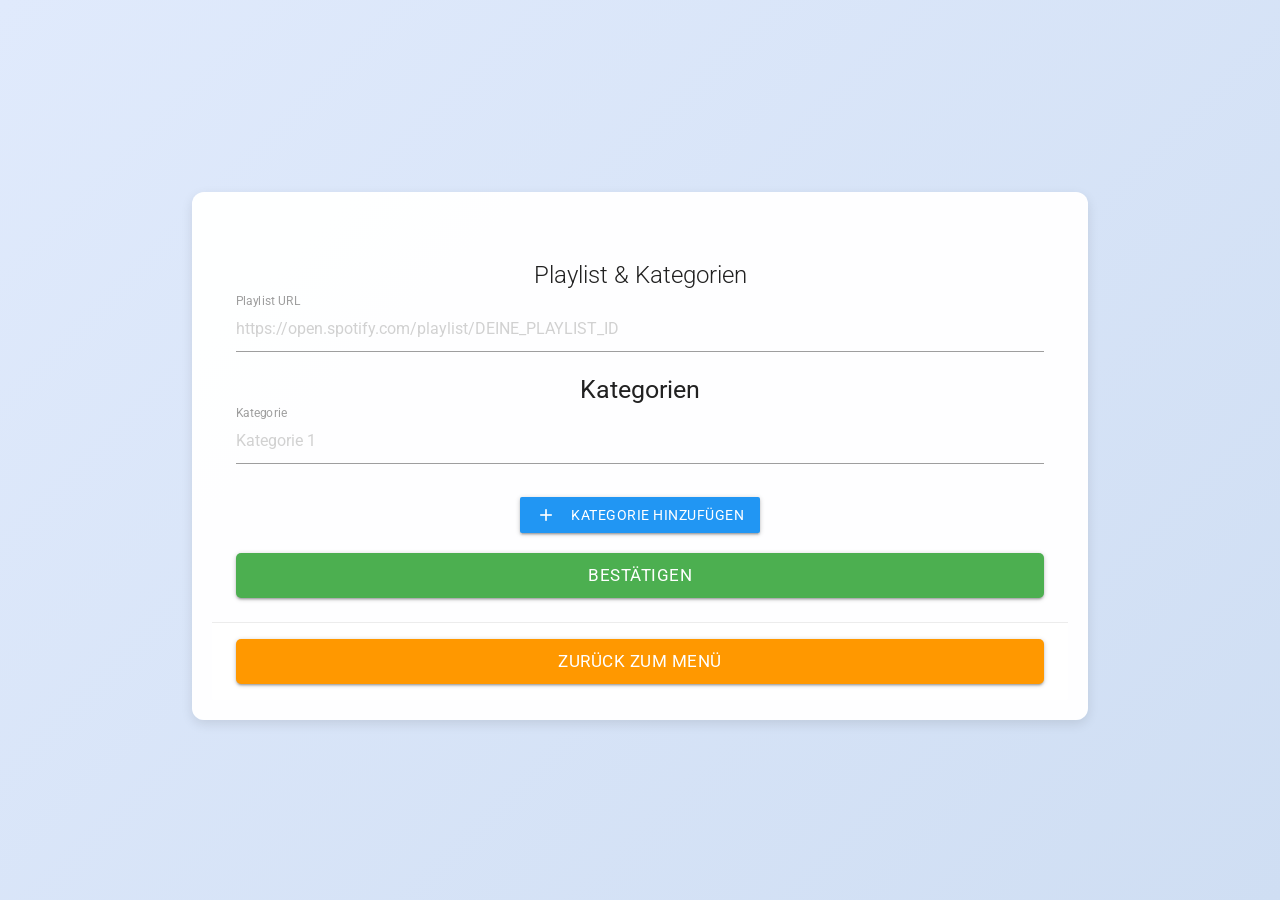
==== categories.html @ 72b9448c "Zusatzhtml categories" ====
<!DOCTYPE html>
<html lang="de">
<head>
  <meta charset="UTF-8">
  <meta name="viewport" content="width=device-width, initial-scale=1.0">
  <title>Kategorien & Playlist</title>
  <!-- Materialize CSS -->
  <link rel="stylesheet" href="https://cdnjs.cloudflare.com/ajax/libs/materialize/1.0.0/css/materialize.min.css">
  <!-- Google Fonts & Material Icons -->
  <link href="https://fonts.googleapis.com/css?family=Roboto:400,500,700" rel="stylesheet">
  <link href="https://fonts.googleapis.com/icon?family=Material+Icons" rel="stylesheet">
  <!-- Custom CSS -->
  <link rel="stylesheet" href="styles.css">
</head>
<body>
  <div class="container" style="margin-top:20px;">
    <div class="card z-depth-3 center-align fade-in">
      <div class="card-content">
        <h4 class="card-title">Playlist & Kategorien</h4>
        <div class="input-field">
          <input id="playlist-url" type="text" placeholder="https://open.spotify.com/playlist/DEINE_PLAYLIST_ID">
          <label for="playlist-url">Playlist URL</label>
        </div>
        <div id="categories-container">
          <h5>Kategorien</h5>
          <!-- Initial ein Kategorie-Eingabefeld -->
          <div class="input-field">
            <input class="category-input" type="text" placeholder="Kategorie 1">
            <label>Kategorie</label>
          </div>
        </div>
        <button id="add-category" class="btn waves-effect waves-light blue" style="margin-top:10px;">
          <i class="material-icons left">add</i> Kategorie hinzufügen
        </button>
        <button id="confirm-button" class="btn-large waves-effect waves-light green" style="margin-top:20px;">
          Bestätigen
        </button>
      </div>
      <div class="card-action">
        <a href="menu.html" class="btn-large waves-effect waves-light orange">Zurück zum Menü</a>
      </div>
    </div>
  </div>
  
  <!-- Materialize JS -->
  <script src="https://cdnjs.cloudflare.com/ajax/libs/materialize/1.0.0/js/materialize.min.js"></script>
  <script>
    document.addEventListener('DOMContentLoaded', () => {
      const addBtn = document.getElementById('add-category');
      addBtn.addEventListener('click', () => {
        const container = document.getElementById('categories-container');
        const div = document.createElement('div');
        div.className = 'input-field';
        div.innerHTML = '<input class="category-input" type="text" placeholder="Neue Kategorie"><label>Kategorie</label>';
        container.appendChild(div);
      });
      
      const confirmBtn = document.getElementById('confirm-button');
      confirmBtn.addEventListener('click', () => {
        const playlistUrl = document.getElementById('playlist-url').value.trim();
        if (!playlistUrl) {
          M.toast({ html: "Bitte Playlist URL eingeben", classes: "rounded", displayLength: 2000 });
          return;
        }
        localStorage.setItem('mobilePlaylistUrl', playlistUrl);
        const inputs = document.querySelectorAll('.category-input');
        let categories = [];
        inputs.forEach(input => {
          const value = input.value.trim();
          if (value) categories.push(value);
        });
        if (categories.length === 0) {
          M.toast({ html: "Bitte mindestens eine Kategorie eingeben", classes: "rounded", displayLength: 2000 });
          return;
        }
        localStorage.setItem('mobileCategories', JSON.stringify(categories));
        // Weiterleitung zur mobil.html
        window.location.href = 'mobil.html';
      });
    });
  </script>
</body>
</html>
---- styles.css ----
/* Global Styles */
body {
    font-family: 'Roboto', sans-serif;
    margin: 0;
    padding: 0;
    /* Leichter, spannender Farbverlauf – nicht zu kräftig */
    background: linear-gradient(135deg, #e0eafc, #cfdef3);
    height: 100vh;
    width: 100%;
    display: flex;
    flex-direction: column;
    align-items: center;
    justify-content: center;
    text-align: center;
    overflow: hidden; /* Kein Scrollen */
  }
  
  /* Player Area: Hier wird kein zusätzlicher Container mehr verwendet,
     stattdessen zentriert der Inhalt direkt */
  #player-area {
    width: 90%;
    max-width: 400px;
    margin: 20px auto;
  }
  
  /* Card (wird für den Player genutzt) */
  .card {
    background: rgba(255, 255, 255, 0.98);
    border-radius: 12px;
    box-shadow: 0 4px 12px rgba(0, 0, 0, 0.1);
    overflow: hidden;
    padding: 20px;
  }
  
  /* Button Large (für Scan-Next) */
  .btn-large {
    display: inline-flex;
    align-items: center;
    justify-content: center;
    gap: 8px;
    width: 100%;
    height: 45px;           /* feste Höhe */
    line-height: 45px;      /* sorgt dafür, dass der Text vertikal zentriert wird */
    padding: 0 20px;        /* horizontale Padding, vertikales Padding entfällt wegen der fixen Höhe */
    font-size: 1.1rem;
    background-color: #2196F3;
    color: #fff;
    border: none;
    border-radius: 5px;
    cursor: pointer;
    white-space: nowrap;
    box-sizing: border-box;
  }
  
  .btn-large:hover {
    background-color: #1976D2;
  }
  
  
  /* Reset Button: Fixiert in der Mitte am unteren Rand */
  .reset-btn {
    position: fixed;
    bottom: 10px;
    left: 50%;
    transform: translateX(-50%);
    padding: 4px 6px;
    font-size: 0.7em;
    background-color: #e53935;
    color: #fff;
    border: none;
    border-radius: 3px;
    cursor: pointer;
    opacity: 0.9;
    z-index: 1000;
    transition: opacity 0.3s ease;
    display: flex;            /* Damit der Text zentriert ist */
    align-items: center;      /* Vertikale Zentrierung */
    justify-content: center;  /* Horizontale Zentrierung */
  }
  
  .reset-btn:hover {
    opacity: 1;
  }
  
  /* Fade-In Animation */
  .fade-in {
    animation: fadeIn 1s ease-out forwards;
    opacity: 0;
  }
  
  

  @keyframes fadeIn {
    to { opacity: 1; }
  }
  
  /* Responsive Anpassungen */
  @media (max-width: 600px) {
    #player-area {
      width: 95%;
      margin: 10px auto;
    }
  }


  #soundwave-container {
    margin-top: 10px; /* Abstand zum Titel */
    /* Falls nötig, z-index anpassen, damit er hinter anderen Elementen liegt */
    z-index: 1;
  }
  

  #soundwave {
    display: flex;
    align-items: flex-end;
    justify-content: center;
    gap: 4px;
    height: 40px; /* Gesamthöhe der Animation */
  }
  
  #soundwave .bar {
    width: 6px;
    background-color: #2196F3;
    animation: soundwave 1s infinite ease-in-out;
  }
  
  /* Es gibt hier keine festen Verzögerungen, da diese durch JS zufällig gesetzt werden */
  @keyframes soundwave {
    0%, 100% { height: 10px; }
    50% { height: 35px; }
  }
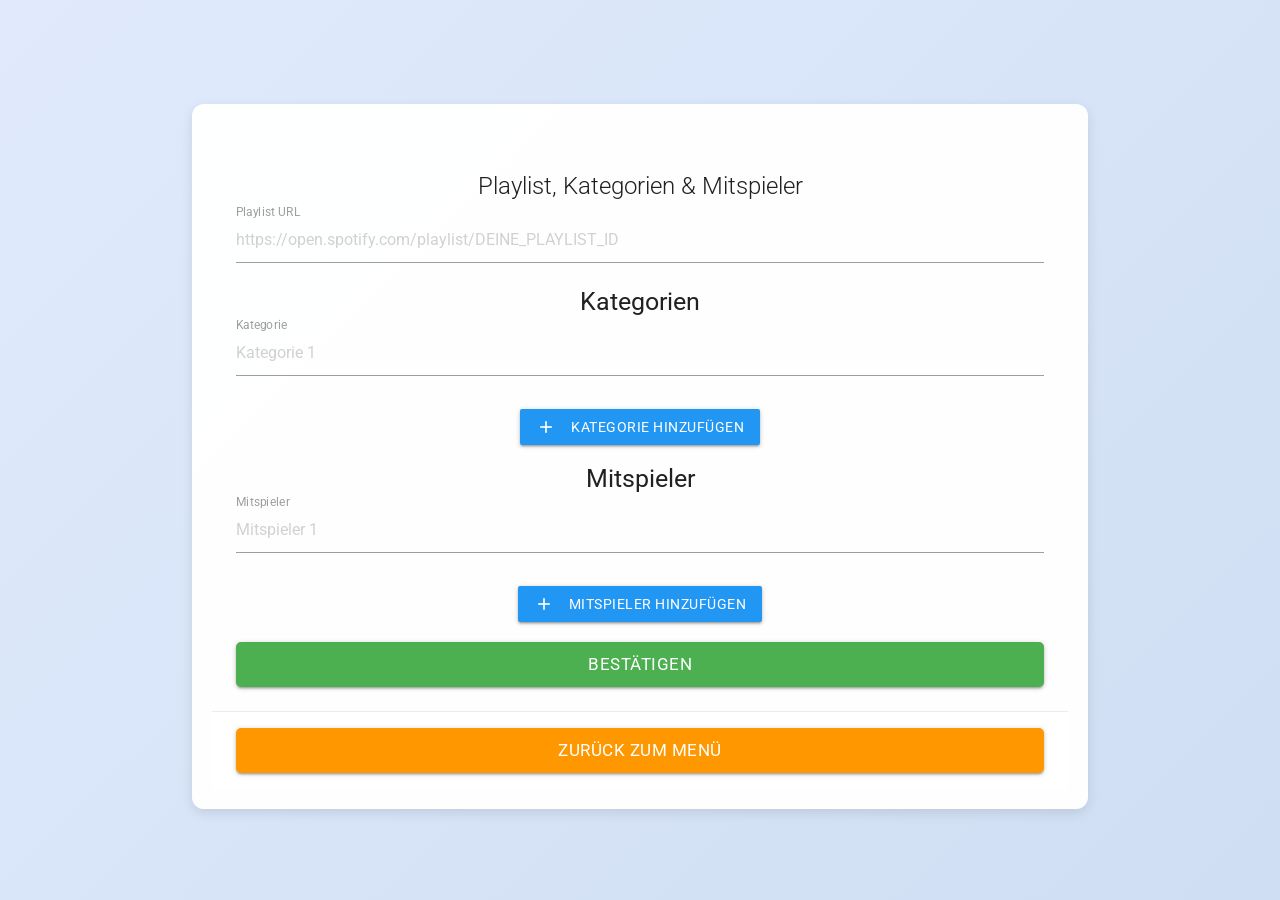
==== commit bb399874: "player turn added" ====
--- a/categories.html
+++ b/categories.html
@@ -3,7 +3,7 @@
 <head>
   <meta charset="UTF-8">
   <meta name="viewport" content="width=device-width, initial-scale=1.0">
-  <title>Kategorien & Playlist</title>
+  <title>Kategorien, Playlist & Mitspieler</title>
   <!-- Materialize CSS -->
   <link rel="stylesheet" href="https://cdnjs.cloudflare.com/ajax/libs/materialize/1.0.0/css/materialize.min.css">
   <!-- Google Fonts & Material Icons -->
@@ -16,14 +16,14 @@
   <div class="container" style="margin-top:20px;">
     <div class="card z-depth-3 center-align fade-in">
       <div class="card-content">
-        <h4 class="card-title">Playlist & Kategorien</h4>
+        <h4 class="card-title">Playlist, Kategorien & Mitspieler</h4>
         <div class="input-field">
           <input id="playlist-url" type="text" placeholder="https://open.spotify.com/playlist/DEINE_PLAYLIST_ID">
           <label for="playlist-url">Playlist URL</label>
         </div>
+        <!-- Kategorien -->
         <div id="categories-container">
           <h5>Kategorien</h5>
-          <!-- Initial ein Kategorie-Eingabefeld -->
           <div class="input-field">
             <input class="category-input" type="text" placeholder="Kategorie 1">
             <label>Kategorie</label>
@@ -32,6 +32,18 @@
         <button id="add-category" class="btn waves-effect waves-light blue" style="margin-top:10px;">
           <i class="material-icons left">add</i> Kategorie hinzufügen
         </button>
+        <!-- Mitspieler -->
+        <div id="players-container" style="margin-top:20px;">
+          <h5>Mitspieler</h5>
+          <div class="input-field">
+            <input class="player-input" type="text" placeholder="Mitspieler 1">
+            <label>Mitspieler</label>
+          </div>
+        </div>
+        <button id="add-player" class="btn waves-effect waves-light blue" style="margin-top:10px;">
+          <i class="material-icons left">add</i> Mitspieler hinzufügen
+        </button>
+        <!-- Bestätigen -->
         <button id="confirm-button" class="btn-large waves-effect waves-light green" style="margin-top:20px;">
           Bestätigen
         </button>
@@ -46,15 +58,27 @@
   <script src="https://cdnjs.cloudflare.com/ajax/libs/materialize/1.0.0/js/materialize.min.js"></script>
   <script>
     document.addEventListener('DOMContentLoaded', () => {
-      const addBtn = document.getElementById('add-category');
-      addBtn.addEventListener('click', () => {
+      // Kategorien hinzufügen
+      const addCatBtn = document.getElementById('add-category');
+      addCatBtn.addEventListener('click', () => {
         const container = document.getElementById('categories-container');
         const div = document.createElement('div');
         div.className = 'input-field';
         div.innerHTML = '<input class="category-input" type="text" placeholder="Neue Kategorie"><label>Kategorie</label>';
         container.appendChild(div);
       });
-      
+
+      // Mitspieler hinzufügen
+      const addPlayerBtn = document.getElementById('add-player');
+      addPlayerBtn.addEventListener('click', () => {
+        const container = document.getElementById('players-container');
+        const div = document.createElement('div');
+        div.className = 'input-field';
+        div.innerHTML = '<input class="player-input" type="text" placeholder="Neuer Mitspieler"><label>Mitspieler</label>';
+        container.appendChild(div);
+      });
+
+      // Bestätigen-Button
       const confirmBtn = document.getElementById('confirm-button');
       confirmBtn.addEventListener('click', () => {
         const playlistUrl = document.getElementById('playlist-url').value.trim();
@@ -63,9 +87,11 @@
           return;
         }
         localStorage.setItem('mobilePlaylistUrl', playlistUrl);
-        const inputs = document.querySelectorAll('.category-input');
+
+        // Kategorien sammeln
+        const catInputs = document.querySelectorAll('.category-input');
         let categories = [];
-        inputs.forEach(input => {
+        catInputs.forEach(input => {
           const value = input.value.trim();
           if (value) categories.push(value);
         });
@@ -74,6 +100,25 @@
           return;
         }
         localStorage.setItem('mobileCategories', JSON.stringify(categories));
+
+        // Mitspieler sammeln
+        const playerInputs = document.querySelectorAll('.player-input');
+        let players = [];
+        playerInputs.forEach(input => {
+          const value = input.value.trim();
+          if (value) players.push(value);
+        });
+        if (players.length === 0) {
+          M.toast({ html: "Bitte mindestens einen Mitspieler eingeben", classes: "rounded", displayLength: 2000 });
+          return;
+        }
+        localStorage.setItem('mobilePlayers', JSON.stringify(players));
+        // Setze den Mitspieler-Index auf 0
+        localStorage.setItem('currentPlayerIndex', "0");
+
+        console.log("Gespeicherte Playlist URL:", localStorage.getItem('mobilePlaylistUrl'));
+        console.log("Gespeicherte Kategorien:", localStorage.getItem('mobileCategories'));
+        console.log("Gespeicherte Mitspieler:", localStorage.getItem('mobilePlayers'));
         // Weiterleitung zur mobil.html
         window.location.href = 'mobil.html';
       });
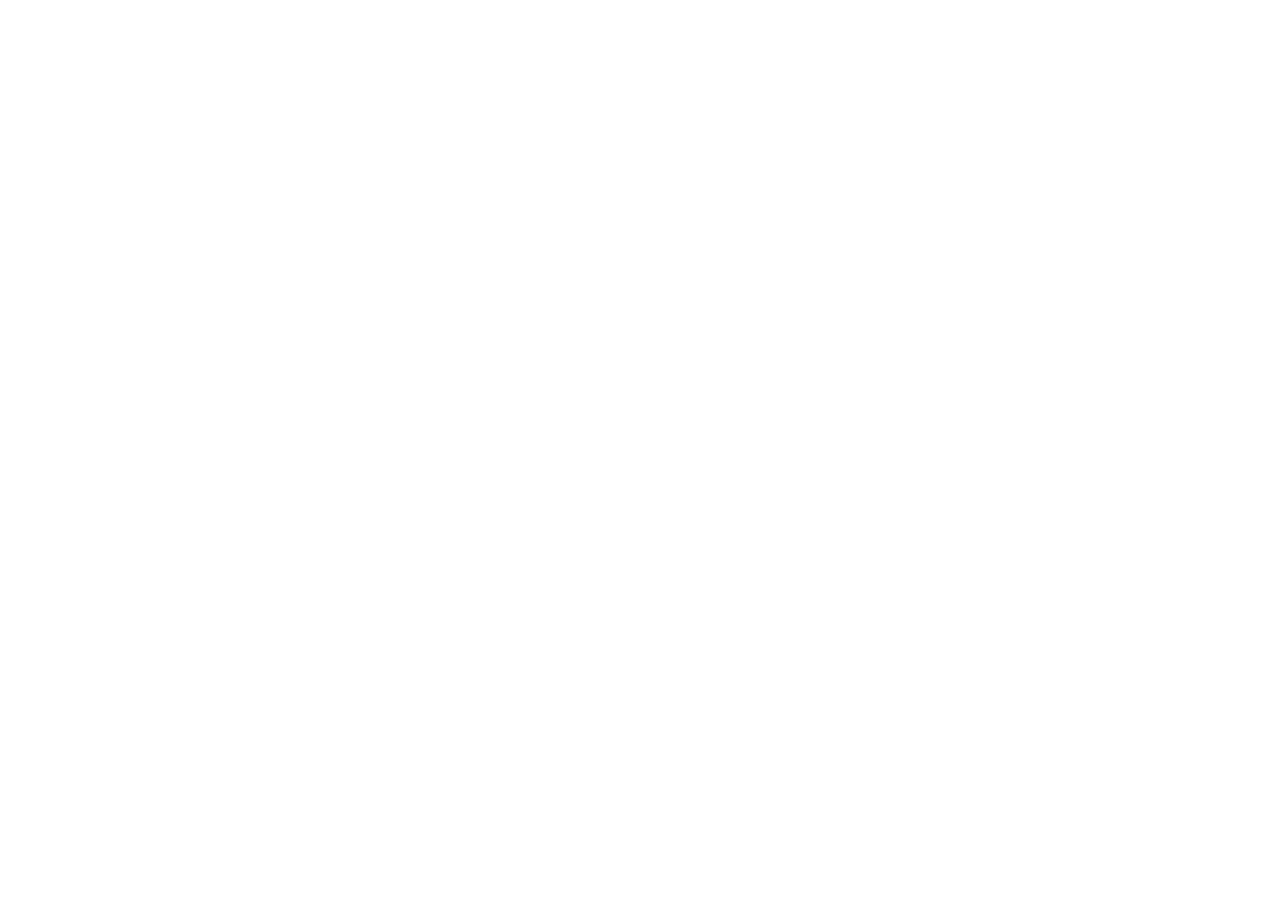
==== commit 1e62c8ee: "updaaaaates" ====
--- a/categories.html
+++ b/categories.html
@@ -10,7 +10,14 @@
   <link href="https://fonts.googleapis.com/css?family=Roboto:400,500,700" rel="stylesheet">
   <link href="https://fonts.googleapis.com/icon?family=Material+Icons" rel="stylesheet">
   <!-- Custom CSS -->
-  <link rel="stylesheet" href="styles.css">
+  <style>
+    body {
+      overflow-y: auto;
+    }
+    .input-field {
+      margin-bottom: 10px;
+    }
+  </style>
 </head>
 <body>
   <div class="container" style="margin-top:20px;">
@@ -21,7 +28,7 @@
           <input id="playlist-url" type="text" placeholder="https://open.spotify.com/playlist/DEINE_PLAYLIST_ID">
           <label for="playlist-url">Playlist URL</label>
         </div>
-        <!-- Kategorien -->
+        <!-- Kategorien-Eingabe -->
         <div id="categories-container">
           <h5>Kategorien</h5>
           <div class="input-field">
@@ -32,7 +39,7 @@
         <button id="add-category" class="btn waves-effect waves-light blue" style="margin-top:10px;">
           <i class="material-icons left">add</i> Kategorie hinzufügen
         </button>
-        <!-- Mitspieler -->
+        <!-- Mitspieler-Eingabe -->
         <div id="players-container" style="margin-top:20px;">
           <h5>Mitspieler</h5>
           <div class="input-field">
@@ -43,6 +50,11 @@
         <button id="add-player" class="btn waves-effect waves-light blue" style="margin-top:10px;">
           <i class="material-icons left">add</i> Mitspieler hinzufügen
         </button>
+        <!-- Gewinnpunkte-Eingabe -->
+        <div class="input-field" style="margin-top:20px;">
+          <input id="winning-score" type="number" min="1" placeholder="10">
+          <label for="winning-score">Gewinnpunkte (z. B. 10)</label>
+        </div>
         <!-- Bestätigen -->
         <button id="confirm-button" class="btn-large waves-effect waves-light green" style="margin-top:20px;">
           Bestätigen
@@ -58,7 +70,7 @@
   <script src="https://cdnjs.cloudflare.com/ajax/libs/materialize/1.0.0/js/materialize.min.js"></script>
   <script>
     document.addEventListener('DOMContentLoaded', () => {
-      // Kategorien hinzufügen
+      // Kategorie hinzufügen
       const addCatBtn = document.getElementById('add-category');
       addCatBtn.addEventListener('click', () => {
         const container = document.getElementById('categories-container');
@@ -113,12 +125,25 @@
           return;
         }
         localStorage.setItem('mobilePlayers', JSON.stringify(players));
-        // Setze den Mitspieler-Index auf 0
+
+        // Gewinnpunkte eingeben
+        const winningScoreInput = document.getElementById('winning-score').value.trim();
+        const winningScore = parseInt(winningScoreInput, 10);
+        if (isNaN(winningScore) || winningScore < 1) {
+          M.toast({ html: "Bitte gültige Gewinnpunkte (mind. 1) eingeben", classes: "rounded", displayLength: 2000 });
+          return;
+        }
+        localStorage.setItem('winningScore', winningScore.toString());
+
+        // Setze den Mitspieler-Index auf 0 und initialisiere den Score-Array
         localStorage.setItem('currentPlayerIndex', "0");
+        let playerScores = new Array(players.length).fill(0);
+        localStorage.setItem('playerScores', JSON.stringify(playerScores));
 
         console.log("Gespeicherte Playlist URL:", localStorage.getItem('mobilePlaylistUrl'));
         console.log("Gespeicherte Kategorien:", localStorage.getItem('mobileCategories'));
         console.log("Gespeicherte Mitspieler:", localStorage.getItem('mobilePlayers'));
+        console.log("Gewinnpunkte:", localStorage.getItem('winningScore'));
         // Weiterleitung zur mobil.html
         window.location.href = 'mobil.html';
       });
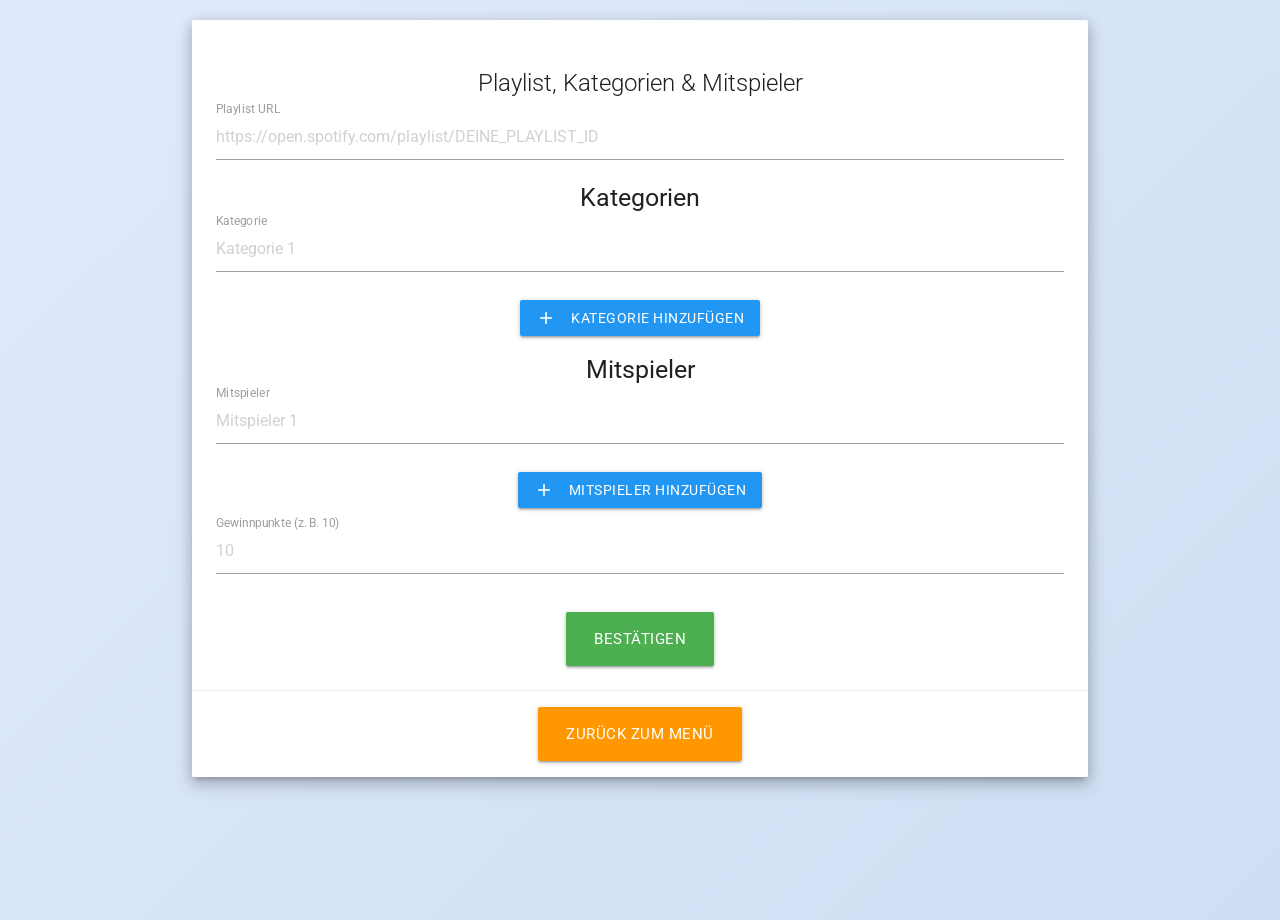
==== commit f7bcd9f5: "Update categories.html" ====
--- a/categories.html
+++ b/categories.html
@@ -11,11 +11,26 @@
   <link href="https://fonts.googleapis.com/icon?family=Material+Icons" rel="stylesheet">
   <!-- Custom CSS -->
   <style>
+    /* Damit der Inhalt scrollbar ist, wenn er länger wird */
     body {
+      margin: 0;
+      padding: 0;
+      font-family: 'Roboto', sans-serif;
+      background: linear-gradient(135deg, #e0eafc, #cfdef3);
+      min-height: 100vh;
+      width: 100%;
       overflow-y: auto;
     }
     .input-field {
       margin-bottom: 10px;
+    }
+    /* Fade-In Animation */
+    .fade-in {
+      animation: fadeIn 1s ease-out forwards;
+      opacity: 0;
+    }
+    @keyframes fadeIn {
+      to { opacity: 1; }
     }
   </style>
 </head>
